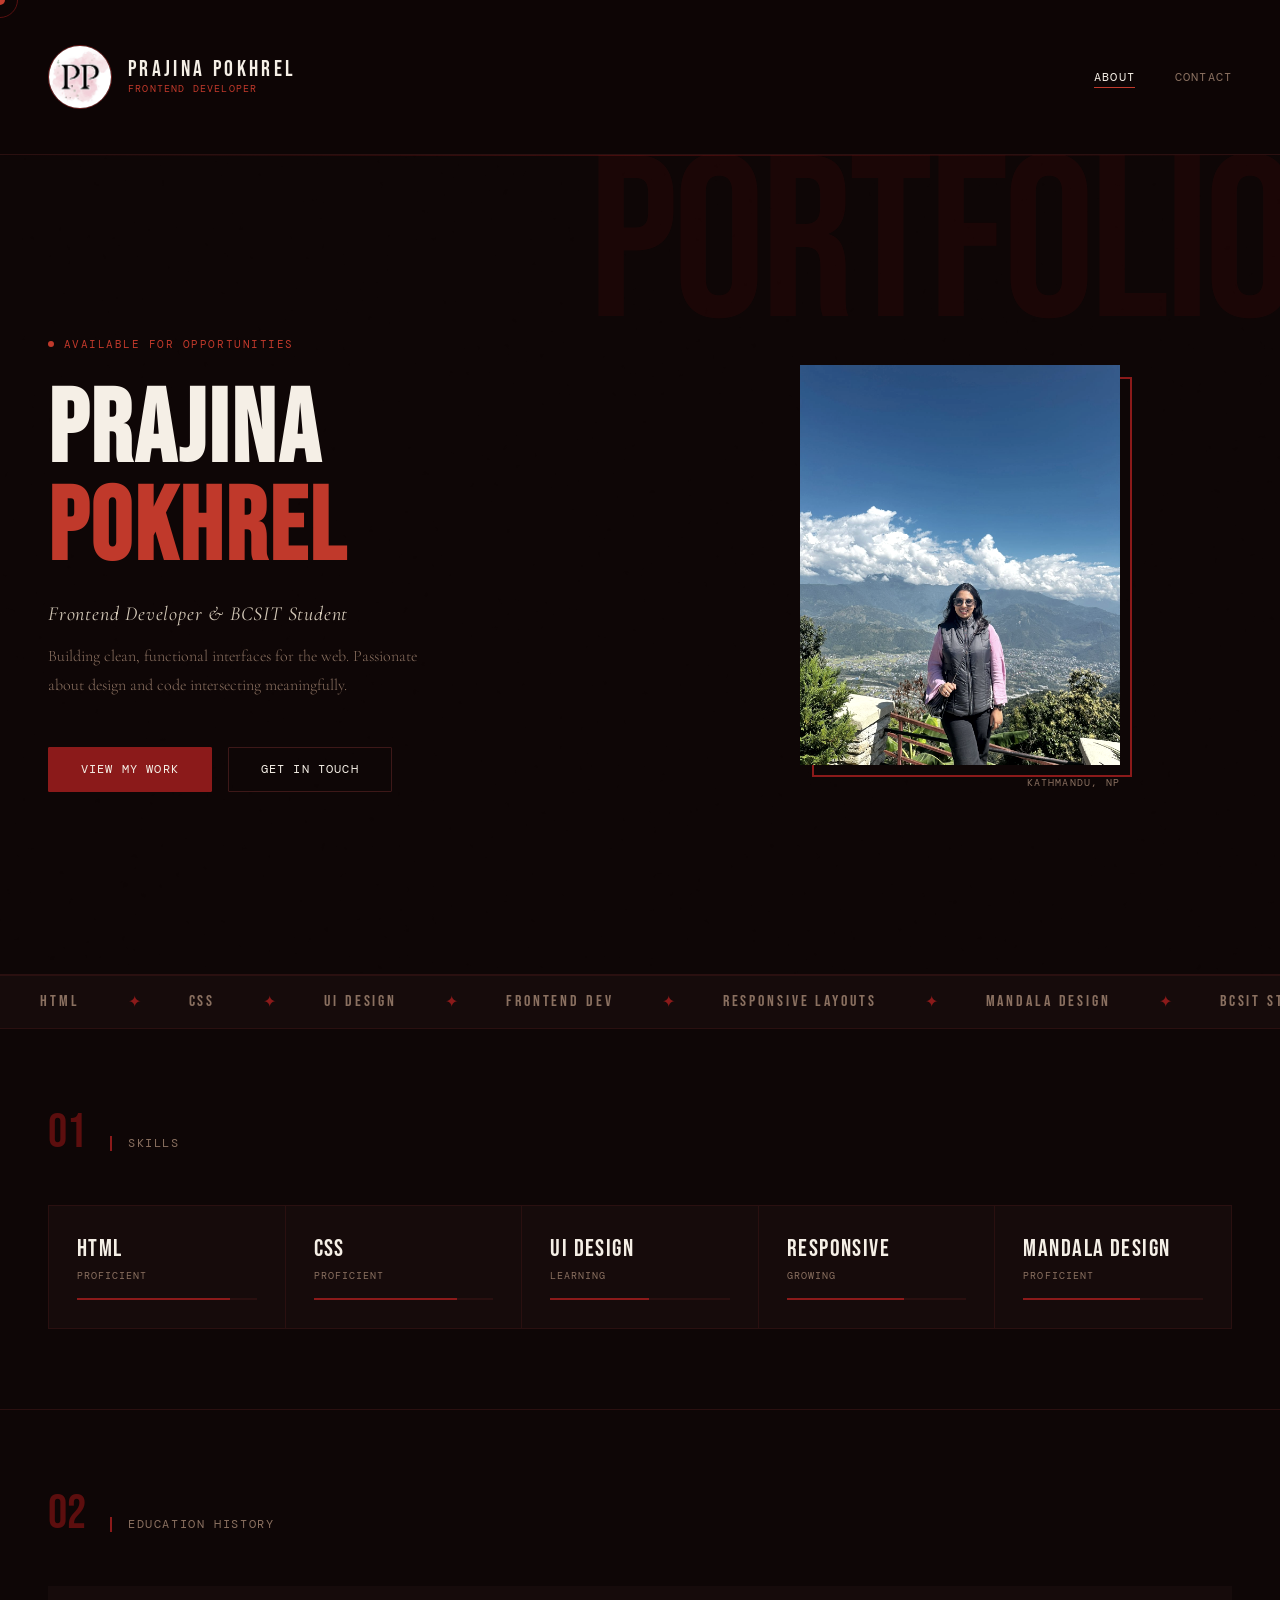
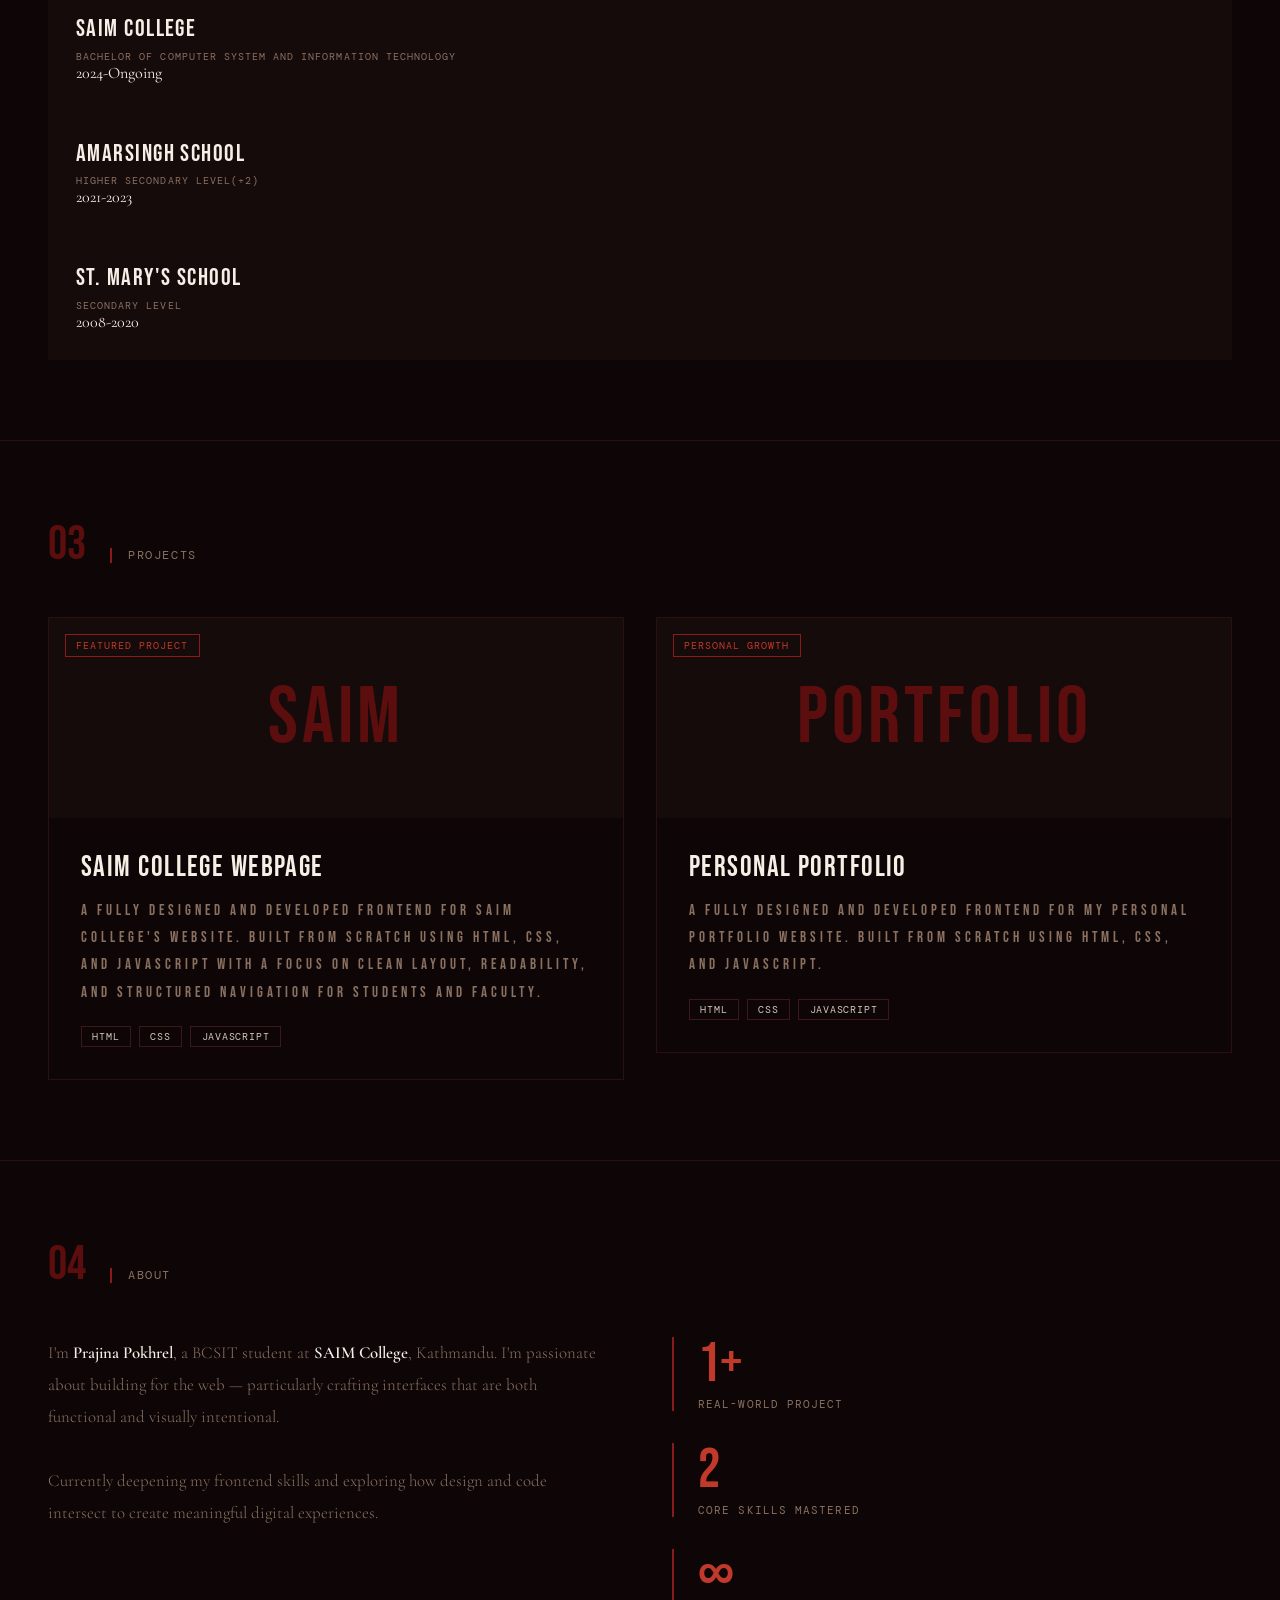
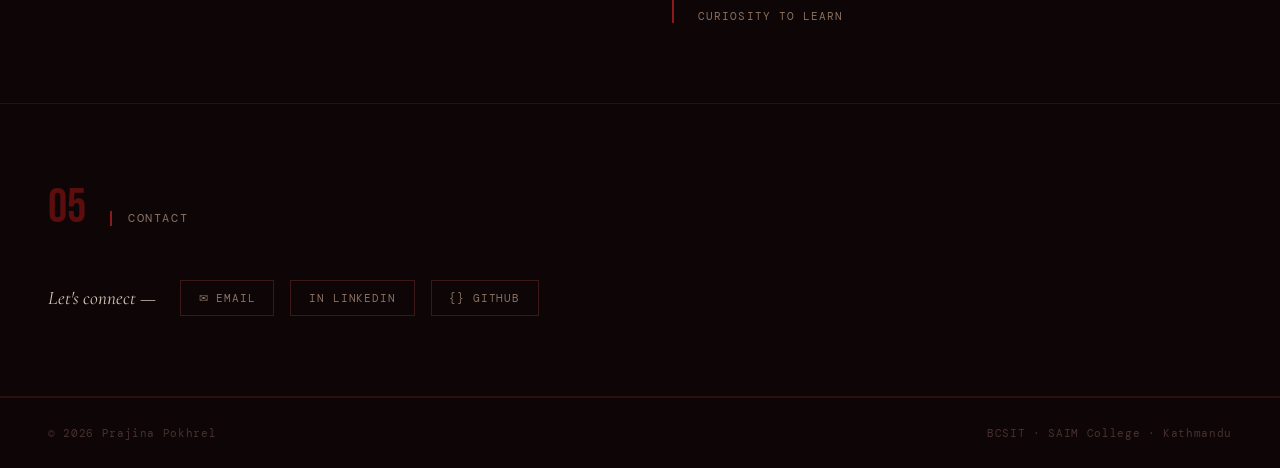
==== index.html @ d431eb2c "Add files via upload" ====
<!DOCTYPE html>
<html lang="en">
<head>
<meta charset="UTF-8">
<meta name="viewport" content="width=device-width, initial-scale=1.0">
<title>Prajina Pokhrel — Frontend Developer</title>
<link rel="stylesheet" href="indexAnimated.css">
<link rel="preconnect" href="https://fonts.googleapis.com">
<link href="https://fonts.googleapis.com/css2?family=Cormorant+Garamond:ital,wght@0,300;0,600;0,700;1,300;1,600&family=DM+Mono:wght@400;500&family=Bebas+Neue&display=swap" rel="stylesheet">
</head>
<body>

<!-- Custom cursor -->
<div id="cursor"></div>
<div id="cursor-ring"></div>

<!-- Page loader -->
<div id="loader">
  <div class="loader-text"><span class="loader-inner">PRAJINA</span></div>
  <div class="loader-bar"></div>
</div>

<section id="index">
<nav>
  <a href="index.html" class="logo-wrap">
    <img src="pp.jpg" alt="Prajina Pokhrel">
    <div>
      <div class="logo-name">Prajina Pokhrel</div>
      <div class="logo-title">Frontend Developer</div>
    </div>
  </a>
  <div class="nav-links">
    <a href="index.html" class="active">About</a>
    <a href="contactAnimated.html">Contact</a>
  </div>
</nav>

<section class="hero">
  <div class="hero-bg-word">PORTFOLIO</div>
  <div class="hero-scanline"></div>

  <div class="hero-left">
    <div class="hero-tag">Available for opportunities</div>
    <h1 class="hero-name">
      <span class="name-line"><span class="name-line-inner">Prajina</span></span>
      <span class="name-line"><span class="name-line-inner">Pokhrel</span></span>
    </h1>
    <p class="hero-role">Frontend Developer &amp; BCSIT Student</p>
    <p class="hero-sub">Building clean, functional interfaces for the web. Passionate about design and code intersecting meaningfully.</p>
    <div class="hero-cta">
      <a class="btn btn-primary" href="#projects">View My Work</a>
      <a class="btn btn-outline" href="contactAnimated.html">Get in Touch</a>
    </div>
  </div>

  <div class="hero-right">
    <div class="hero-img-wrap">
      <img src="WhatsApp Image 2026-05-30 at 11.05.26 AM.jpeg" alt="Prajina Pokhrel">
      <div class="hero-img-frame"></div>
      <div class="hero-img-label">Kathmandu, NP</div>
    </div>
  </div>
</section>

<!-- Marquee banner -->
<div class="marquee-section">
  <div class="marquee-track" id="marquee">
    <span class="marquee-item">HTML</span><span class="marquee-dot">✦</span>
    <span class="marquee-item">CSS</span><span class="marquee-dot">✦</span>
    <span class="marquee-item">UI Design</span><span class="marquee-dot">✦</span>
    <span class="marquee-item">Frontend Dev</span><span class="marquee-dot">✦</span>
    <span class="marquee-item">Responsive Layouts</span><span class="marquee-dot">✦</span>
    <span class="marquee-item">Mandala Design</span><span class="marquee-dot">✦</span>
    <span class="marquee-item">BCSIT Student</span><span class="marquee-dot">✦</span>
    <!-- duplicate for seamless loop -->
    <span class="marquee-item">HTML</span><span class="marquee-dot">✦</span>
    <span class="marquee-item">CSS</span><span class="marquee-dot">✦</span>
    <span class="marquee-item">UI Design</span><span class="marquee-dot">✦</span>
    <span class="marquee-item">Frontend Dev</span><span class="marquee-dot">✦</span>
    <span class="marquee-item">Responsive Layouts</span><span class="marquee-dot">✦</span>
    <span class="marquee-item">Mandala Design</span><span class="marquee-dot">✦</span>
    <span class="marquee-item">BCSIT Student</span><span class="marquee-dot">✦</span>
  </div>
</div>

<section class="section" id="skills">
  <div class="section-header reveal">
    <div class="section-num">01</div>
    <div class="section-label">Skills</div>
  </div>
  <div class="skills-grid stagger">
    <div class="skill-item" data-fill="85">
      <div class="skill-name">HTML</div>
      <div class="skill-level">Proficient</div>
      <div class="skill-bar"><div class="skill-fill"></div></div>
    </div>
    <div class="skill-item" data-fill="80">
      <div class="skill-name">CSS</div>
      <div class="skill-level">Proficient</div>
      <div class="skill-bar"><div class="skill-fill"></div></div>
    </div>
    <div class="skill-item" data-fill="55">
      <div class="skill-name">UI Design</div>
      <div class="skill-level">Learning</div>
      <div class="skill-bar"><div class="skill-fill"></div></div>
    </div>
    <div class="skill-item" data-fill="65">
      <div class="skill-name">Responsive</div>
      <div class="skill-level">Growing</div>
      <div class="skill-bar"><div class="skill-fill"></div></div>
    </div>
    <div class="skill-item" data-fill="65">
      <div class="skill-name">Mandala Design</div>
      <div class="skill-level">Proficient</div>
      <div class="skill-bar"><div class="skill-fill"></div></div>
    </div>
  </div>
</section>

<section class="section" id="education">
  <div class="section-header reveal">
    <div class="section-num">02</div>
    <div class="section-label">Education History</div>
  </div>
  <div class="education-grid stagger">
    <div class="skill-item" data-fill="85">
      <div class="skill-name">SAIM College</div>
      <div class="skill-level">Bachelor of Computer System and Information Technology</div>
      <div class="year">2024-Ongoing</div>
    </div>
    <div class="skill-item" data-fill="80">
      <div class="skill-name">Amarsingh School</div>
      <div class="skill-level">Higher Secondary Level(+2)</div>
      <div class="year">2021-2023</div>
    </div>
    <div class="skill-item" data-fill="55">
      <div class="skill-name">St. Mary's School </div>
      <div class="skill-level">Secondary Level</div>
      <div class="year">2008-2020</div>
    </div>
  </div>
</section>

<section class="section" id="projects">
  <div class="section-header reveal">
    <div class="section-num">03</div>
    <div class="section-label">Projects</div>
  </div>

  <div class="projects-wrapper">

    <!-- SAIM College Project -->
    <a href="Project I/public/Home.html"
       class="project-link"
       target="_blank"
       rel="noopener noreferrer"
       style="text-decoration:none; color:inherit;">

      <div class="project-card reveal-scale">
        <div class="saim-card-inner">

          <div class="project-thumb">
            <div class="project-thumb-inner">SAIM</div>
            <div class="project-thumb-tag">Featured Project</div>
          </div>

          <div class="project-body">
            <div class="project-title">SAIM College Webpage</div>

            <div class="project-desc">
              A fully designed and developed frontend for SAIM College's website.
              Built from scratch using HTML, CSS, and JavaScript with a focus on clean layout,
              readability, and structured navigation for students and faculty.
            </div>

            <div class="project-tech">
              <span class="tech-badge">HTML</span>
              <span class="tech-badge">CSS</span>
              <span class="tech-badge">JavaScript</span>
            </div>

          </div>
        </div>
      </div>
    </a>

    <!-- Portfolio Project -->
     <a href="#index"
       class="project-link"
       style="text-decoration:none; color:inherit;">

      <div class="project-card reveal-scale">
        <div class="portfolio-card-inner">

          <div class="project-thumb">
            <div class="project-thumb-inner">Portfolio</div>
            <div class="project-thumb-tag">Personal Growth</div>
          </div>

          <div class="project-body">
            <div class="project-title">Personal Portfolio</div>

            <div class="project-desc">
              A fully designed and developed frontend for my personal portfolio website.
              Built from scratch using HTML, CSS, and JavaScript.
            </div>

            <div class="project-tech">
              <span class="tech-badge">HTML</span>
              <span class="tech-badge">CSS</span>
              <span class="tech-badge">JavaScript</span>
            </div>

          </div>

        </div>
      </div>
    </a>

  </div>
</section>

<section class="section" id="about">
  <div class="section-header reveal">
    <div class="section-num">04</div>
    <div class="section-label">About</div>
  </div>
  <div class="about-grid">
    <div class="about-text reveal-left">
      I'm <strong>Prajina Pokhrel</strong>, a BCSIT student at <strong>SAIM College</strong>, Kathmandu. I'm passionate about building for the web — particularly crafting interfaces that are both functional and visually intentional.<br><br>
      Currently deepening my frontend skills and exploring how design and code intersect to create meaningful digital experiences.
    </div>
    <div class="stat-row stagger">
      <div class="stat">
        <div class="stat-num">1+</div>
        <div class="stat-label">Real-World Project</div>
      </div>
      <div class="stat">
        <div class="stat-num">2</div>
        <div class="stat-label">Core Skills Mastered</div>
      </div>
      <div class="stat">
        <div class="stat-num">∞</div>
        <div class="stat-label">Curiosity to Learn</div>
      </div>
    </div>
  </div>
</section>

<section class="section">
  <div class="section-header reveal">
    <div class="section-num">05</div>
    <div class="section-label">Contact</div>
  </div>
  <div class="contact-strip stagger">
    <span class="contact-strip-label">Let's connect —</span>
    <a class="contact-link" href="mailto:prajiprazz@email.com">✉ Email</a>
    <a class="contact-link" href="https://www.linkedin.com/in/prajina-pokhrel/" target="_blank">in LinkedIn</a>
    <a class="contact-link" href="https://github.com/Prazz-7" target="_blank">{} GitHub</a>
  </div>
</section>

<footer>
  <div class="footer-copy">© 2026 Prajina Pokhrel</div>
  <div class="footer-copy">BCSIT · SAIM College · Kathmandu</div>
</footer>

<script>
  /* ── Loader ── */
  window.addEventListener('load', () => {
    setTimeout(() => {
      document.getElementById('loader').classList.add('done');
    }, 1300);
  });

  /* ── Custom cursor ── */
  const cur = document.getElementById('cursor');
  const ring = document.getElementById('cursor-ring');
  let mx = 0, my = 0, rx = 0, ry = 0;

  document.addEventListener('mousemove', e => {
    mx = e.clientX; my = e.clientY;
    cur.style.left = mx + 'px';
    cur.style.top  = my + 'px';
  });

  function lerpRing() {
    rx += (mx - rx) * 0.12;
    ry += (my - ry) * 0.12;
    ring.style.left = rx + 'px';
    ring.style.top  = ry + 'px';
    requestAnimationFrame(lerpRing);
  }
  lerpRing();

  document.querySelectorAll('a, button').forEach(el => {
    el.addEventListener('mouseenter', () => {
      cur.style.width = '20px'; cur.style.height = '20px';
      ring.style.width = '54px'; ring.style.height = '54px';
      ring.style.opacity = '0.9';
    });
    el.addEventListener('mouseleave', () => {
      cur.style.width = '10px'; cur.style.height = '10px';
      ring.style.width = '36px'; ring.style.height = '36px';
      ring.style.opacity = '0.6';
    });
  });

  /* ── Scroll reveal ── */
  const revealEls = document.querySelectorAll('.reveal, .reveal-left, .reveal-scale, .stagger');
  const revealObs = new IntersectionObserver((entries) => {
    entries.forEach(e => {
      if (e.isIntersecting) {
        e.target.classList.add('visible');
        // Animate skill bars when skills section visible
        if (e.target.classList.contains('stagger')) {
          e.target.querySelectorAll('.skill-item[data-fill]').forEach((item, i) => {
            setTimeout(() => {
              const fill = item.dataset.fill;
              item.style.setProperty('--fill-w', fill + '%');
              item.classList.add('bar-animate');
            }, i * 120);
          });
        }
        revealObs.unobserve(e.target);
      }
    });
  }, { threshold: 0.12 });

  revealEls.forEach(el => revealObs.observe(el));

  /* ── Skill bar trigger for stagger children too ── */
  document.querySelectorAll('.skill-item[data-fill]').forEach(item => {
    const obs = new IntersectionObserver(([e]) => {
      if (e.isIntersecting) {
        const fill = item.dataset.fill;
        item.style.setProperty('--fill-w', fill + '%');
        item.classList.add('bar-animate');
        obs.disconnect();
      }
    }, { threshold: 0.3 });
    obs.observe(item);
  });

  /* ── Parallax hero image on mouse ── */
  const heroSection = document.querySelector('.hero');
  const heroImg = document.querySelector('.hero-img-wrap');
  if (heroSection && heroImg) {
    heroSection.addEventListener('mousemove', e => {
      const rect = heroSection.getBoundingClientRect();
      const cx = (e.clientX - rect.left) / rect.width - 0.5;
      const cy = (e.clientY - rect.top)  / rect.height - 0.5;
      heroImg.style.transform = `translate(${cx * 14}px, ${cy * 10}px)`;
    });
    heroSection.addEventListener('mouseleave', () => {
      heroImg.style.transform = 'translate(0,0)';
    });
  }
</script>
</section>
</body>
</html>
---- indexAnimated.css ----
*, *::before, *::after { margin: 0; padding: 0; box-sizing: border-box; }

  :root {
    --crimson: #8b1a1a;
    --crimson-deep: #5c0e0e;
    --crimson-bright: #c0392b;
    --cream: #f5efe6;
    --cream-dim: #d4c9b8;
    --bg: #0e0606;
    --surface: #160b0b;
    --border: #2a1010;
    --border-mid: #3d1818;
    --text: #f5efe6;
    --muted: #8a7060;
  }

  html { scroll-behavior: smooth; }

  body {
    background: var(--bg);
    color: var(--text);
    font-family: 'Cormorant Garamond', serif;
    min-height: 100vh;
    cursor: none;
    overflow-x: hidden;
  }

  /* ─── CUSTOM CURSOR ─── */
  #cursor {
    position: fixed;
    width: 10px; height: 10px;
    background: var(--crimson-bright);
    border-radius: 50%;
    pointer-events: none;
    z-index: 9999;
    transform: translate(-50%, -50%);
    transition: transform 0.08s ease, width 0.2s, height 0.2s, background 0.2s;
    mix-blend-mode: screen;
  }
  #cursor-ring {
    position: fixed;
    width: 36px; height: 36px;
    border: 1px solid var(--crimson);
    border-radius: 50%;
    pointer-events: none;
    z-index: 9998;
    transform: translate(-50%, -50%);
    transition: transform 0.18s ease, width 0.25s, height 0.25s, opacity 0.2s;
    opacity: 0.6;
  }
  body:hover #cursor { opacity: 1; }
  a:hover ~ #cursor, button:hover ~ #cursor { width: 16px; height: 16px; }

  /* ─── PAGE LOADER / CURTAIN ─── */
  #loader {
    position: fixed;
    inset: 0;
    z-index: 9000;
    display: flex;
    align-items: center;
    justify-content: center;
    background: var(--crimson-deep);
    transition: opacity 0.6s ease 0.2s, visibility 0.6s ease 0.2s;
  }
  #loader.done { opacity: 0; visibility: hidden; }
  .loader-text {
    font-family: 'Bebas Neue', sans-serif;
    font-size: clamp(3rem, 10vw, 8rem);
    letter-spacing: 0.1em;
    color: var(--cream);
    overflow: hidden;
  }
  .loader-inner {
    display: inline-block;
    animation: loaderSlide 0.9s cubic-bezier(0.16,1,0.3,1) forwards;
    transform: translateY(110%);
  }
  @keyframes loaderSlide {
    to { transform: translateY(0); }
  }
  .loader-bar {
    position: absolute;
    bottom: 0; left: 0;
    height: 3px;
    background: var(--cream);
    width: 0;
    animation: loaderBarFill 1.2s ease forwards;
  }
  @keyframes loaderBarFill { to { width: 100%; } }

  /* ─── NAV ─── */
  nav {
    position: sticky;
    top: 0;
    z-index: 80;
    display: flex;
    justify-content: space-between;
    align-items: center;
    padding: 0 3rem;
    height: 155px;
    background: rgba(14,6,6,0.92);
    backdrop-filter: blur(12px);
    border-bottom: 1px solid var(--border);
    opacity: 0;
    animation: fadeDown 0.7s ease 1.5s forwards;
  }
  @keyframes fadeDown {
    from { opacity: 0; transform: translateY(-16px); }
    to   { opacity: 1; transform: translateY(0); }
  }

  .logo-wrap {
    display: flex;
    align-items: center;
    gap: 1rem;
    text-decoration: none;
  }
.logo-wrap img {
    height: 64px;
    width: 64px;
    border-radius: 50%;
    object-fit: cover;
    border: 1.5px solid var(--crimson);
    filter: saturate(0.7);
    transition: filter 0.3s, transform 0.3s;
}
  .logo-wrap:hover img { filter: saturate(1.3); transform: scale(1.06); }
  .logo-name {
    font-family: 'Bebas Neue', sans-serif;
    font-size: 1.4rem;
    letter-spacing: 0.15em;
    color: var(--cream);
    line-height: 1;
  }
  .logo-title {
    font-family: 'DM Mono', monospace;
    font-size: 0.62rem;
    color: var(--crimson-bright);
    letter-spacing: 0.12em;
    text-transform: uppercase;
  }
  .nav-links { display: flex; gap: 2.5rem; align-items: center; }
  .nav-links a {
    font-family: 'DM Mono', monospace;
    font-size: 0.72rem;
    letter-spacing: 0.1em;
    text-transform: uppercase;
    color: var(--muted);
    text-decoration: none;
    transition: color 0.2s;
    position: relative;
  }
  .nav-links a::after {
    content: '';
    position: absolute;
    bottom: -3px; left: 0;
    width: 0; height: 1px;
    background: var(--crimson-bright);
    transition: width 0.25s;
  }
  .nav-links a:hover { color: var(--cream); }
  .nav-links a:hover::after, .nav-links a.active::after { width: 100%; }
  .nav-links a.active { color: var(--cream); }

  /* ─── HERO ─── */
  .hero {
    min-height: calc(100vh - 80px);
    display: grid;
    grid-template-columns: 1fr 1fr;
    border-bottom: 1px solid var(--border);
    position: relative;
    overflow: hidden;
  }
  /* Animated noise grain overlay */
  .hero::after {
    content: '';
    position: absolute;
    inset: -50%;
    background-image: url("data:image/svg+xml,%3Csvg viewBox='0 0 200 200' xmlns='http://www.w3.org/2000/svg'%3E%3Cfilter id='n'%3E%3CfeTurbulence type='fractalNoise' baseFrequency='0.9' numOctaves='4' stitchTiles='stitch'/%3E%3C/filter%3E%3Crect width='100%25' height='100%25' filter='url(%23n)' opacity='0.04'/%3E%3C/svg%3E");
    opacity: 0.06;
    pointer-events: none;
    animation: grainMove 0.8s steps(1) infinite;
    z-index: 0;
  }
  @keyframes grainMove {
    0%   { transform: translate(0,0); }
    10%  { transform: translate(-2%, -3%); }
    20%  { transform: translate(3%, 1%); }
    30%  { transform: translate(-1%, 4%); }
    40%  { transform: translate(4%, -2%); }
    50%  { transform: translate(-3%, 2%); }
    60%  { transform: translate(2%, 3%); }
    70%  { transform: translate(-4%, -1%); }
    80%  { transform: translate(1%, -4%); }
    90%  { transform: translate(-2%, 2%); }
    100% { transform: translate(0,0); }
  }

  .hero-bg-word {
    position: absolute;
    top: -0.1em; right: -0.05em;
    font-family: 'Bebas Neue', sans-serif;
    font-size: clamp(8rem, 18vw, 18rem);
    color: var(--crimson-deep);
    opacity: 0;
    line-height: 1;
    pointer-events: none;
    letter-spacing: -0.02em;
    z-index: 0;
    animation: bgWordReveal 1.2s ease 1.8s forwards;
  }
  @keyframes bgWordReveal {
    to { opacity: 0.18; }
  }

  /* Crimson scan line */
  .hero-scanline {
    position: absolute;
    left: 0; right: 0;
    height: 1px;
    background: linear-gradient(90deg, transparent, var(--crimson), transparent);
    animation: scanline 4s ease-in-out infinite;
    pointer-events: none;
    z-index: 2;
    opacity: 0.4;
  }
  @keyframes scanline {
    0%   { top: 0; opacity: 0; }
    5%   { opacity: 0.4; }
    95%  { opacity: 0.4; }
    100% { top: 100%; opacity: 0; }
  }

  .hero-left {
    padding: 5rem 3rem;
    display: flex;
    flex-direction: column;
    justify-content: center;
    position: relative;
    z-index: 1;
  }

  /* Staggered hero content entrance */
  .hero-tag {
    display: inline-flex;
    align-items: center;
    gap: 0.6rem;
    font-family: 'DM Mono', monospace;
    font-size: 0.68rem;
    color: var(--crimson-bright);
    letter-spacing: 0.14em;
    text-transform: uppercase;
    margin-bottom: 2rem;
    opacity: 0;
    transform: translateY(20px);
    animation: riseIn 0.7s ease 1.6s forwards;
  }
  .hero-tag::before {
    content: '';
    width: 6px; height: 6px;
    border-radius: 50%;
    background: var(--crimson-bright);
    animation: blink 2s infinite;
  }
  @keyframes blink { 0%,100%{opacity:1} 50%{opacity:0.3} }

  /* Name with clip reveal */
  .hero-name {
    font-family: 'Bebas Neue', sans-serif;
    font-size: clamp(4rem, 8vw, 7rem);
    line-height: 0.95;
    letter-spacing: 0.03em;
    color: var(--cream);
    overflow: hidden;
  }
  .name-line {
    display: block;
    overflow: hidden;
  }
  .name-line-inner {
    display: block;
    transform: translateY(110%);
    animation: slideUp 0.85s cubic-bezier(0.16,1,0.3,1) forwards;
  }
  .name-line:nth-child(1) .name-line-inner { animation-delay: 1.7s; }
  .name-line:nth-child(2) .name-line-inner { animation-delay: 1.85s; color: var(--crimson-bright); }
  @keyframes slideUp { to { transform: translateY(0); } }

  /* Glitch effect on hover */
  .hero-name:hover .name-line-inner {
    animation: glitch 0.4s steps(1) infinite;
  }
  @keyframes glitch {
    0%   { transform: translateX(0) skewX(0); }
    10%  { transform: translateX(-3px) skewX(-2deg); clip-path: inset(10% 0 80% 0); }
    20%  { transform: translateX(3px) skewX(2deg); clip-path: inset(60% 0 10% 0); }
    30%  { transform: translateX(0) skewX(0); clip-path: none; }
    40%  { transform: translateX(2px) skewX(-1deg); }
    50%  { transform: translateX(-2px) skewX(1deg); }
    60%  { transform: translateX(0); }
    100% { transform: translateX(0) skewX(0); }
  }

  .hero-role {
    margin-top: 1.5rem;
    font-family: 'Cormorant Garamond', serif;
    font-style: italic;
    font-size: 1.25rem;
    color: var(--cream-dim);
    letter-spacing: 0.04em;
    opacity: 0;
    animation: riseIn 0.7s ease 2.1s forwards;
  }
  .hero-sub {
    margin-top: 1rem;
    font-size: 1rem;
    color: var(--muted);
    line-height: 1.8;
    max-width: 400px;
    font-weight: 300;
    opacity: 0;
    animation: riseIn 0.7s ease 2.25s forwards;
  }
  .hero-cta {
    display: flex;
    gap: 1rem;
    margin-top: 3rem;
    flex-wrap: wrap;
    opacity: 0;
    animation: riseIn 0.7s ease 2.4s forwards;
  }
  @keyframes riseIn {
    from { opacity: 0; transform: translateY(20px); }
    to   { opacity: 1; transform: translateY(0); }
  }

  .btn {
    padding: 0.85rem 2rem;
    font-family: 'DM Mono', monospace;
    font-size: 0.72rem;
    letter-spacing: 0.1em;
    text-transform: uppercase;
    cursor: none;
    border-radius: 1px;
    text-decoration: none;
    transition: all 0.25s;
    display: inline-block;
    position: relative;
    overflow: hidden;
  }
  .btn::before {
    content: '';
    position: absolute;
    inset: 0;
    background: rgba(255,255,255,0.07);
    transform: translateX(-110%);
    transition: transform 0.3s ease;
  }
  .btn:hover::before { transform: translateX(0); }
  .btn-primary {
    background: var(--crimson);
    color: var(--cream);
    border: 1px solid var(--crimson);
  }
  .btn-primary:hover { background: var(--crimson-bright); border-color: var(--crimson-bright); }
  .btn-outline {
    background: transparent;
    color: var(--cream);
    border: 1px solid var(--border-mid);
  }
  .btn-outline:hover { border-color: var(--cream-dim); background: rgba(245,239,230,0.05); }

  /* Hero image */
  .hero-right {
    position: relative;
    z-index: 1;
    display: flex;
    align-items: center;
    justify-content: center;
    padding: 3rem;
    opacity: 0;
    animation: riseIn 1s ease 2s forwards;
  }
  .hero-img-wrap { position: relative; }
  .hero-img-wrap img {
    width: 320px; height: 400px;
    object-fit: cover;
    object-position: top;
    filter: grayscale(20%) contrast(1.1) saturate(0.8);
    display: block;
    transition: filter 0.4s;
  }
  .hero-img-wrap:hover img { filter: grayscale(0%) contrast(1.05) saturate(1); }
  .hero-img-frame {
    position: absolute;
    inset: 0;
    border: 2px solid var(--crimson);
    transform: translate(12px, 12px);
    z-index: -1;
    transition: transform 0.3s ease;
  }
  .hero-img-wrap:hover .hero-img-frame { transform: translate(18px, 18px); }
  .hero-img-label {
    position: absolute;
    bottom: -1.5rem; right: 0;
    font-family: 'DM Mono', monospace;
    font-size: 0.62rem;
    color: var(--muted);
    letter-spacing: 0.12em;
    text-transform: uppercase;
  }

  /* ─── SCROLL REVEAL BASE ─── */
  .reveal {
    opacity: 0;
    transform: translateY(40px);
    transition: opacity 0.75s ease, transform 0.75s ease;
  }
  .reveal.visible {
    opacity: 1;
    transform: translateY(0);
  }
  .reveal-left {
    opacity: 0;
    transform: translateX(-40px);
    transition: opacity 0.75s ease, transform 0.75s ease;
  }
  .reveal-left.visible { opacity: 1; transform: translateX(0); }
  .reveal-scale {
    opacity: 0;
    transform: scale(0.94);
    transition: opacity 0.75s ease, transform 0.75s ease;
  }
  .reveal-scale.visible { opacity: 1; transform: scale(1); }

  /* stagger children */
  .stagger > * { opacity: 0; transform: translateY(30px); transition: opacity 0.6s ease, transform 0.6s ease; }
  .stagger.visible > *:nth-child(1) { opacity:1; transform:none; transition-delay: 0s; }
  .stagger.visible > *:nth-child(2) { opacity:1; transform:none; transition-delay: 0.1s; }
  .stagger.visible > *:nth-child(3) { opacity:1; transform:none; transition-delay: 0.2s; }
  .stagger.visible > *:nth-child(4) { opacity:1; transform:none; transition-delay: 0.3s; }
  .stagger.visible > *:nth-child(5) { opacity:1; transform:none; transition-delay: 0.4s; }

  /* ─── SECTIONS ─── */
  .section {
    padding: 5rem 3rem;
    border-bottom: 1px solid var(--border);
  }
  .section-header {
    display: flex;
    align-items: baseline;
    gap: 1.5rem;
    margin-bottom: 3rem;
  }
  .section-num {
    font-family: 'Bebas Neue', sans-serif;
    font-size: 3rem;
    color: var(--crimson-deep);
    line-height: 1;
  }
  .section-label {
    font-family: 'DM Mono', monospace;
    font-size: 0.72rem;
    color: var(--muted);
    letter-spacing: 0.14em;
    text-transform: uppercase;
    border-left: 2px solid var(--crimson);
    padding-left: 1rem;
  }

  /* SKILLS */
  .skills-grid {
    display: grid;
    grid-template-columns: repeat(auto-fit, minmax(180px, 1fr));
    gap: 1px;
    background: var(--border);
    border: 1px solid var(--border);
  }
  .skill-item {
    background: var(--surface);
    padding: 1.75rem;
    transition: background 0.3s, transform 0.3s;
    position: relative;
    overflow: hidden;
  }
  .skill-item::before {
    content: '';
    position: absolute;
    bottom: 0; left: 0; right: 0;
    height: 0;
    background: linear-gradient(to top, rgba(139,26,26,0.15), transparent);
    transition: height 0.4s ease;
  }
  .skill-item:hover::before { height: 100%; }
  .skill-item:hover { background: #1f0d0d; }
  .skill-name {
    font-family: 'Bebas Neue', sans-serif;
    font-size: 1.5rem;
    letter-spacing: 0.06em;
    color: var(--cream);
  }
  .skill-level {
    font-family: 'DM Mono', monospace;
    font-size: 0.65rem;
    color: var(--muted);
    letter-spacing: 0.1em;
    text-transform: uppercase;
    margin-top: 0.4rem;
  }
  .skill-bar { margin-top: 1rem; height: 2px; background: var(--border); overflow: hidden; }
  .skill-fill {
    height: 100%;
    background: var(--crimson);
    width: 0;
    transition: width 1.2s cubic-bezier(0.16,1,0.3,1);
  }
  .skill-item.bar-animate .skill-fill { width: var(--fill-w); }

  /* PROJECT */
  .projects-wrapper {
      display: grid;
    grid-template-columns: repeat(auto-fit, minmax(320px, 1fr));
    gap: 2rem;
    max-width: 1200px;
  justify-content: center;
  align-items: stretch;
  flex-wrap: wrap; /* important for mobile */
  margin-top: 40px;
}

.project-card {
  flex: 1;
  min-width: 280px;
  max-width: 500px;
}

  .project-card {
    border: 1px solid var(--border);
    overflow: hidden;
    transition: border-color 0.3s, transform 0.3s;
    max-width: 700px;
  }
  .project-card:hover { border-color: var(--crimson); transform: translateY(-4px); }
  .project-thumb {
    background: var(--surface);
    height: 200px;
    display: flex;
    align-items: center;
    justify-content: center;
    position: relative;
    overflow: hidden;
  }

  .saim-card-inner {
    font-family: 'Bebas Neue', sans-serif;
    font-size: 5rem;
    color: var(--crimson-deep);
    letter-spacing: 0.05em;
    transition: transform 0.4s ease, color 0.3s;
  }

  .portfolio-card-inner {
    font-family: 'Bebas Neue', sans-serif;
    font-size: 5rem;
    color: var(--crimson-deep);
    letter-spacing: 0.05em;
    transition: transform 0.4s ease, color 0.3s;
  }

  .project-thumb-inner {
    font-family: 'Bebas Neue', sans-serif;
    font-size: 5rem;
    color: var(--crimson-deep);
    letter-spacing: 0.05em;
    transition: transform 0.4s ease, color 0.3s;
  }
  .project-card:hover .project-thumb-inner {
    transform: scale(1.08);
    color: var(--crimson);
  }
  .project-thumb-tag {
    position: absolute;
    top: 1rem; left: 1rem;
    font-family: 'DM Mono', monospace;
    font-size: 0.62rem;
    color: var(--crimson-bright);
    border: 1px solid var(--crimson);
    padding: 0.25rem 0.65rem;
    letter-spacing: 0.1em;
    text-transform: uppercase;
  }
  .project-body { padding: 2rem; }
  .project-title {
    font-family: 'Bebas Neue', sans-serif;
    font-size: 1.8rem;
    letter-spacing: 0.05em;
    color: var(--cream);
    margin-bottom: 0.75rem;
  }
  .project-desc { font-size: 0.95rem; color: var(--muted); line-height: 1.8; font-weight: 300; }
  .project-tech { display: flex; gap: 0.5rem; flex-wrap: wrap; margin-top: 1.25rem; }
  .tech-badge {
    font-family: 'DM Mono', monospace;
    font-size: 0.62rem;
    color: var(--cream-dim);
    border: 1px solid var(--border-mid);
    padding: 0.2rem 0.65rem;
    letter-spacing: 0.08em;
    text-transform: uppercase;
    transition: border-color 0.2s, color 0.2s;
  }
  .tech-badge:hover { border-color: var(--crimson); color: var(--cream); }

  /* ABOUT */
  .about-grid { display: grid; grid-template-columns: 1fr 1fr; gap: 4rem; align-items: start; }
  .about-text { font-size: 1.05rem; color: var(--muted); line-height: 1.9; font-weight: 300; }
  .about-text strong { color: var(--cream); font-weight: 600; }
  .stat-row { display: flex; flex-direction: column; gap: 2rem; }
  .stat {
    border-left: 2px solid var(--crimson);
    padding-left: 1.5rem;
    transition: border-color 0.3s;
  }
  .stat:hover { border-color: var(--crimson-bright); }
  .stat-num {
    font-family: 'Bebas Neue', sans-serif;
    font-size: 3.5rem;
    color: var(--crimson-bright);
    line-height: 1;
  }
  .stat-label {
    font-family: 'DM Mono', monospace;
    font-size: 0.68rem;
    color: var(--muted);
    letter-spacing: 0.1em;
    text-transform: uppercase;
    margin-top: 0.25rem;
  }

  /* CONTACT STRIP */
  .contact-strip { display: flex; gap: 1rem; flex-wrap: wrap; align-items: center; }
  .contact-strip-label {
    font-family: 'Cormorant Garamond', serif;
    font-style: italic;
    font-size: 1.2rem;
    color: var(--cream-dim);
    margin-right: 0.5rem;
  }
  .contact-link {
    display: inline-flex;
    align-items: center;
    gap: 0.5rem;
    font-family: 'DM Mono', monospace;
    font-size: 0.7rem;
    letter-spacing: 0.08em;
    text-transform: uppercase;
    color: var(--muted);
    text-decoration: none;
    border: 1px solid var(--border-mid);
    padding: 0.6rem 1.1rem;
    transition: all 0.25s;
    position: relative;
    overflow: hidden;
  }
  .contact-link::after {
    content: '';
    position: absolute;
    inset: 0;
    background: rgba(139,26,26,0.15);
    transform: scaleX(0);
    transform-origin: left;
    transition: transform 0.3s ease;
  }
  .contact-link:hover::after { transform: scaleX(1); }
  .contact-link:hover { border-color: var(--crimson); color: var(--cream); }

  /* FOOTER */
  footer {
    display: flex;
    justify-content: space-between;
    align-items: center;
    padding: 1.75rem 3rem;
    border-top: 1px solid var(--border);
  }
  .footer-copy {
    font-family: 'DM Mono', monospace;
    font-size: 0.68rem;
    color: #4a3030;
    letter-spacing: 0.06em;
  }

  /* ─── MARQUEE (scrolling text banner) ─── */
  .marquee-section {
    overflow: hidden;
    border-bottom: 1px solid var(--border);
    border-top: 1px solid var(--border);
    padding: 1rem 0;
    background: var(--surface);
  }
  .marquee-track {
    display: flex;
    gap: 0;
    white-space: nowrap;
    animation: marqueeScroll 18s linear infinite;
  }
  .marquee-track:hover { animation-play-state: paused; }
  @keyframes marqueeScroll { from { transform: translateX(0); } to { transform: translateX(-50%); } }
  .marquee-item {
    font-family: 'Bebas Neue', sans-serif;
    font-size: 1rem;
    letter-spacing: 0.18em;
    color: var(--muted);
    padding: 0 2.5rem;
    text-transform: uppercase;
    transition: color 0.2s;
  }
  .marquee-item:hover { color: var(--crimson-bright); }
  .marquee-dot {
    color: var(--crimson);
    padding: 0 0.5rem;
  }

  @media (max-width: 768px) {
    .projects-wrapper {
    flex-direction: column;
    align-items: center;
    }
    nav, .hero-left, .section, footer { padding-left: 1.5rem; padding-right: 1.5rem; }
    .hero { grid-template-columns: 1fr; }
    .hero-right { display: none; }
    .about-grid { grid-template-columns: 1fr; gap: 2rem; }
    nav { padding: 0 1.5rem; }
    body { cursor: auto; }
    #cursor, #cursor-ring { display: none; }
  }
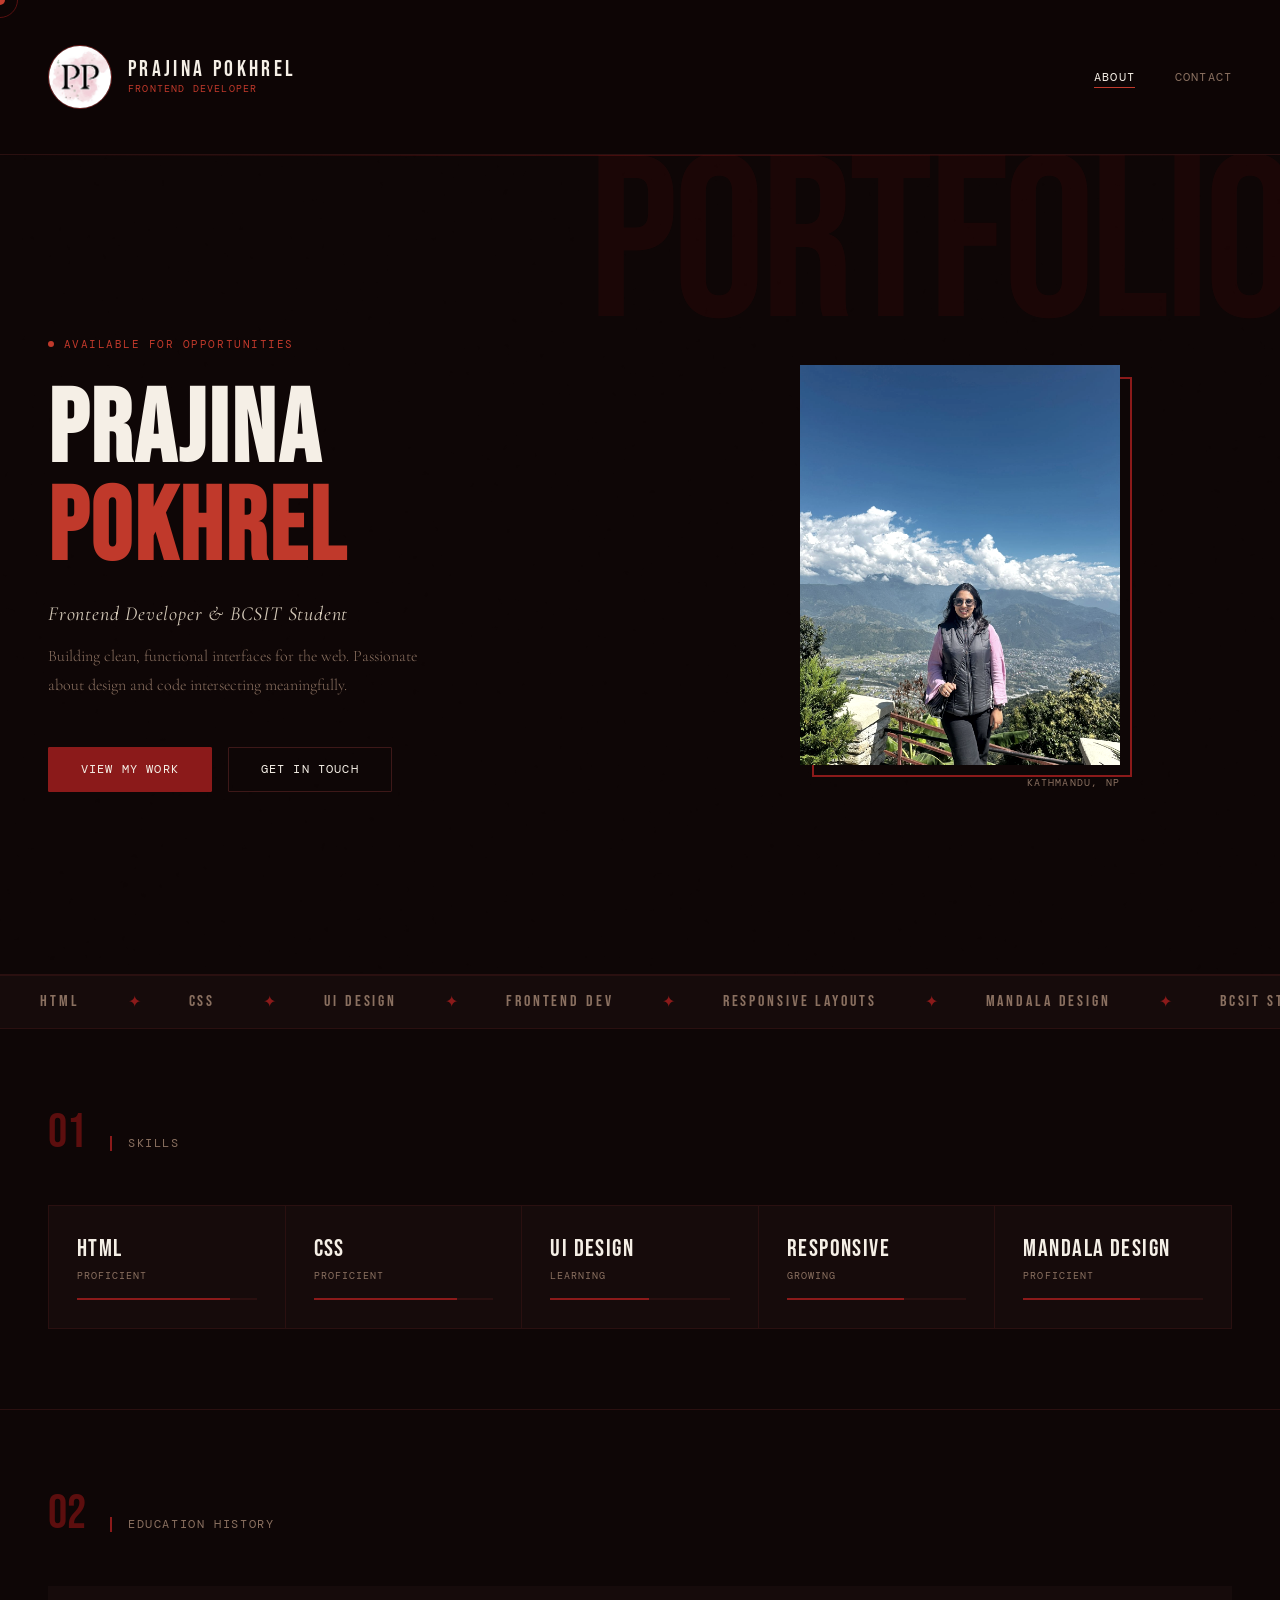
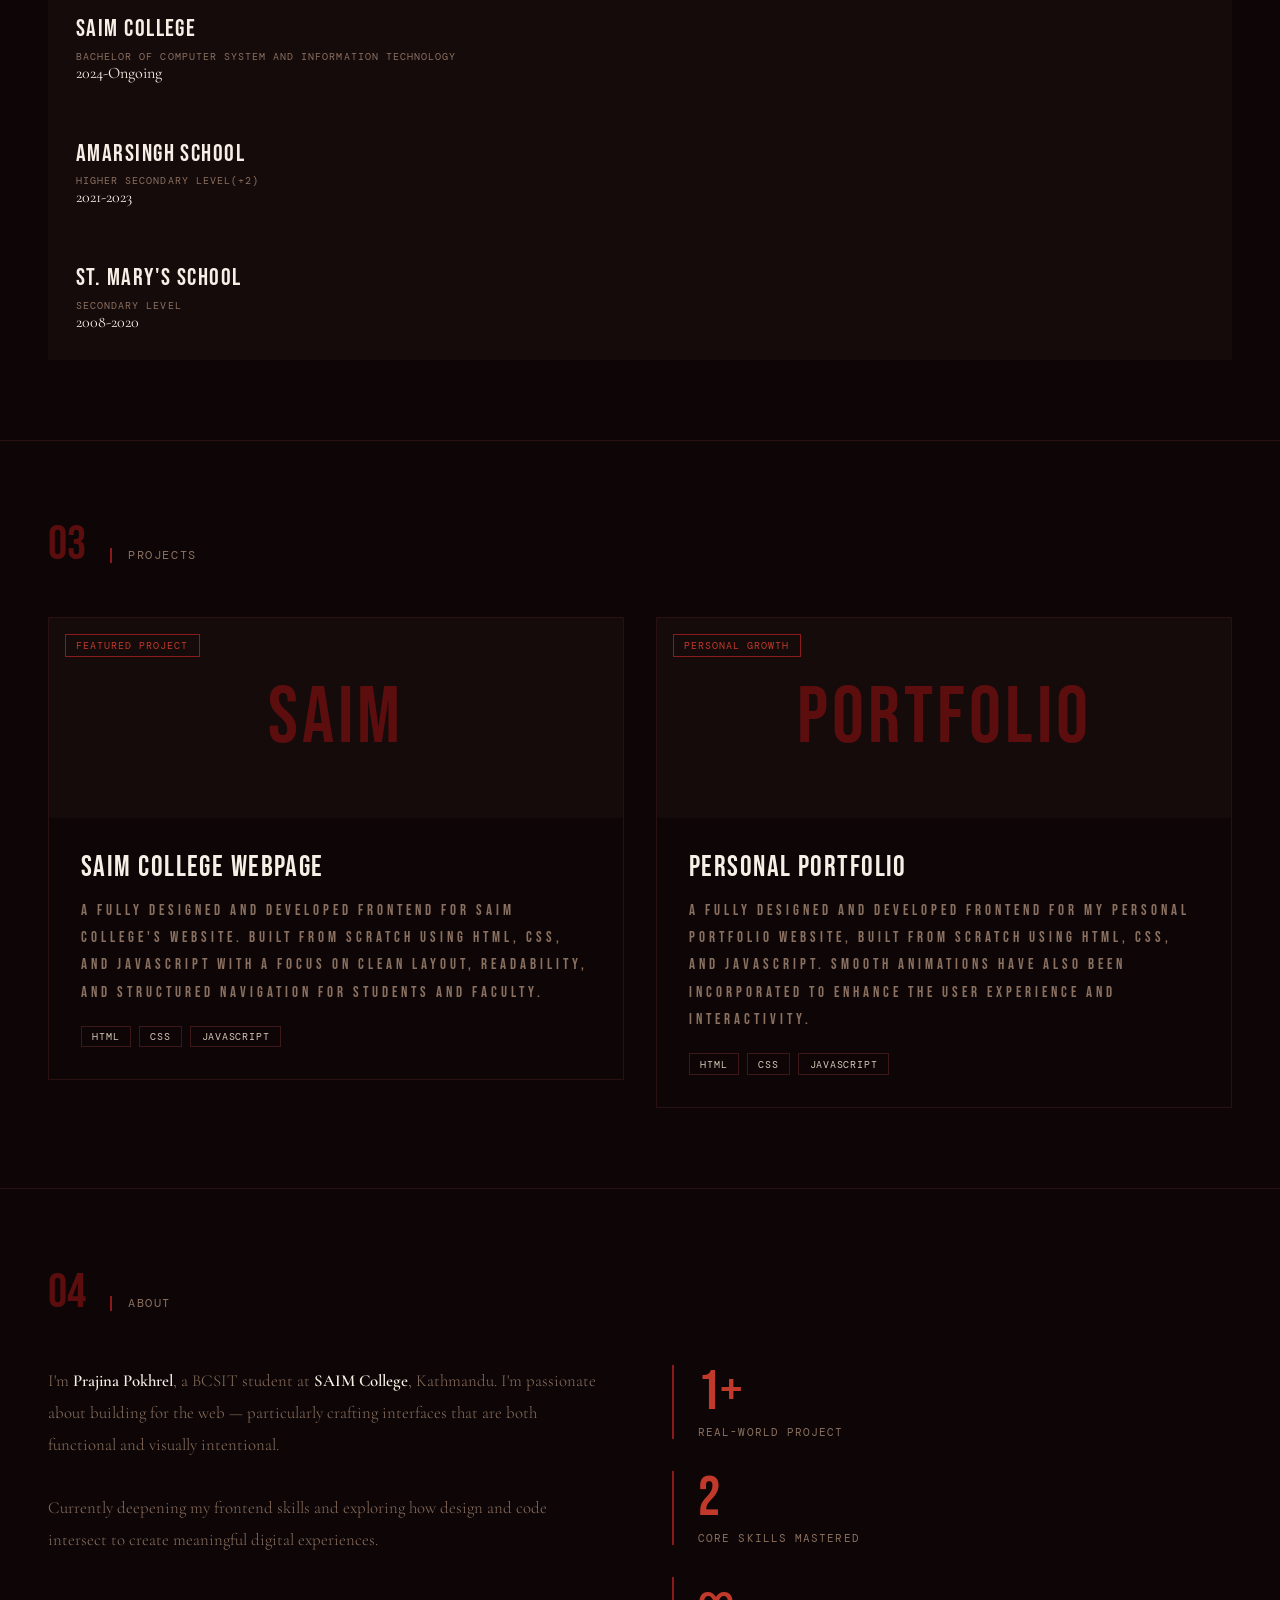
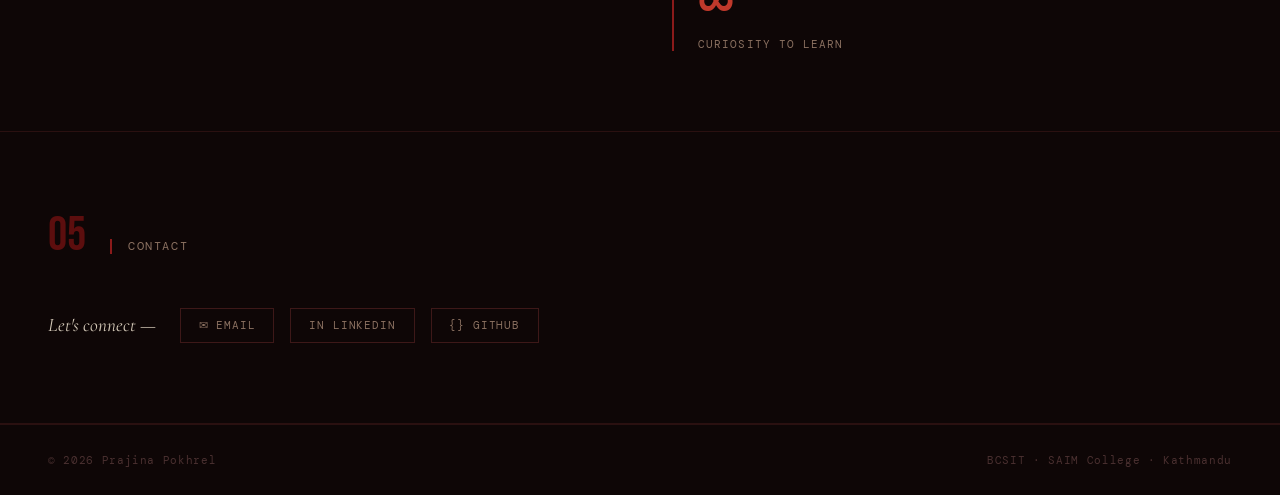
==== commit 155a6f36: "Refine project description and enhance details Condensed project description and added mention of an" ====
--- a/index.html
+++ b/index.html
@@ -201,8 +201,9 @@
             <div class="project-title">Personal Portfolio</div>
 
             <div class="project-desc">
-              A fully designed and developed frontend for my personal portfolio website.
-              Built from scratch using HTML, CSS, and JavaScript.
+              A fully designed and developed frontend for my personal portfolio website, built from scratch using HTML, CSS, and JavaScript. 
+              Smooth animations have also been incorporated to enhance the user experience and interactivity.
+
             </div>
 
             <div class="project-tech">
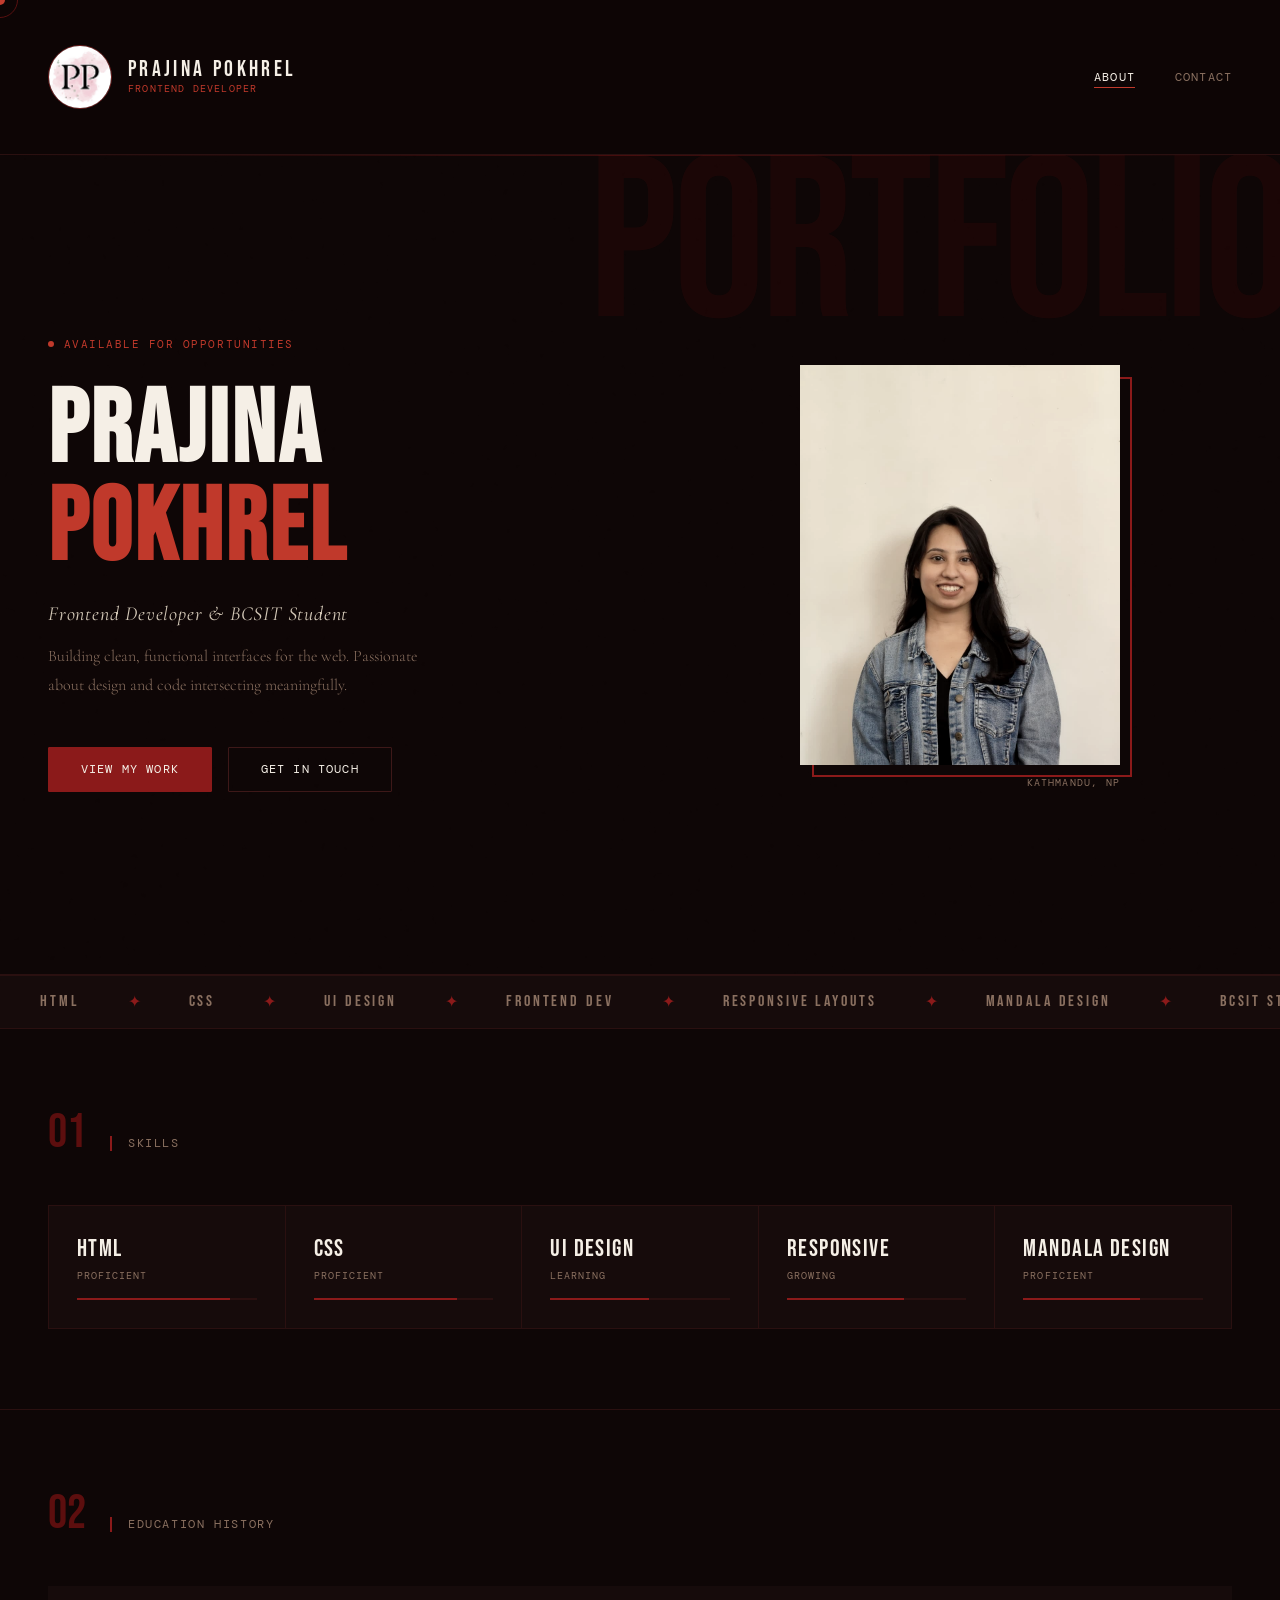
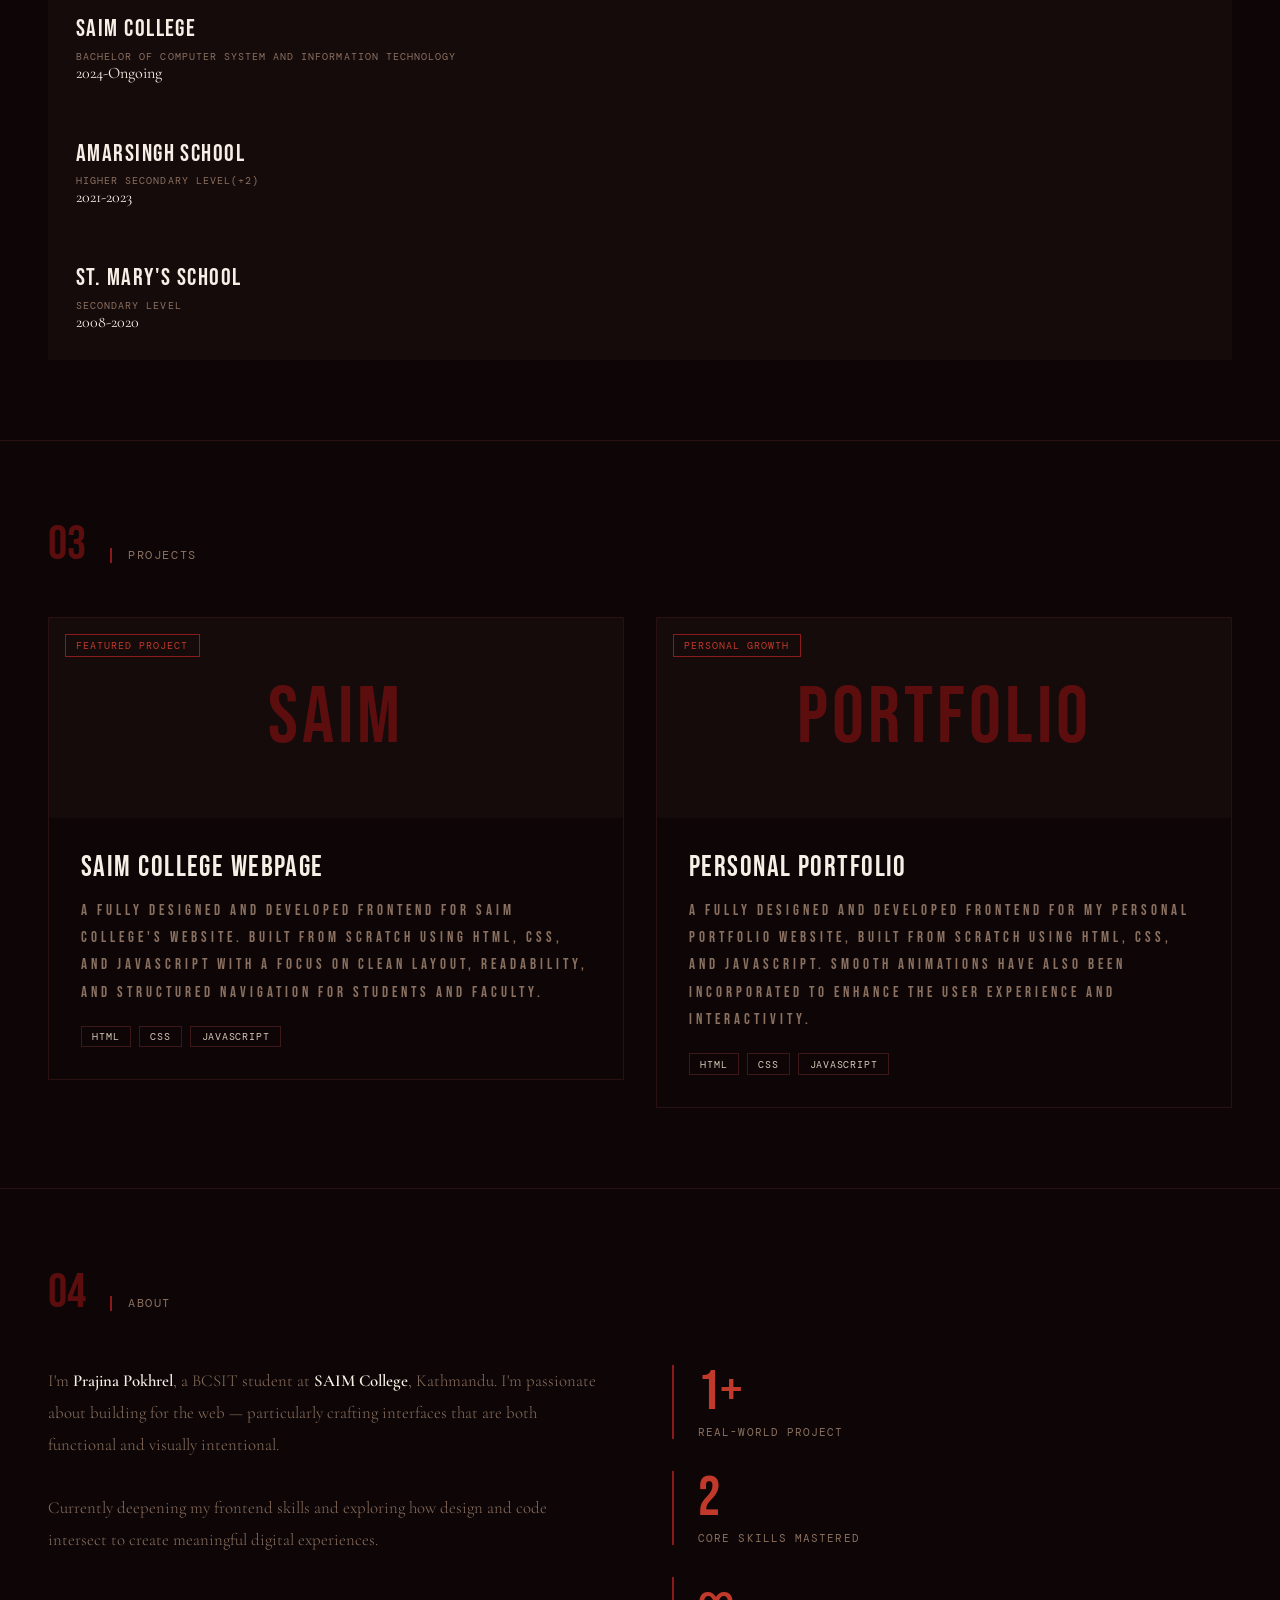
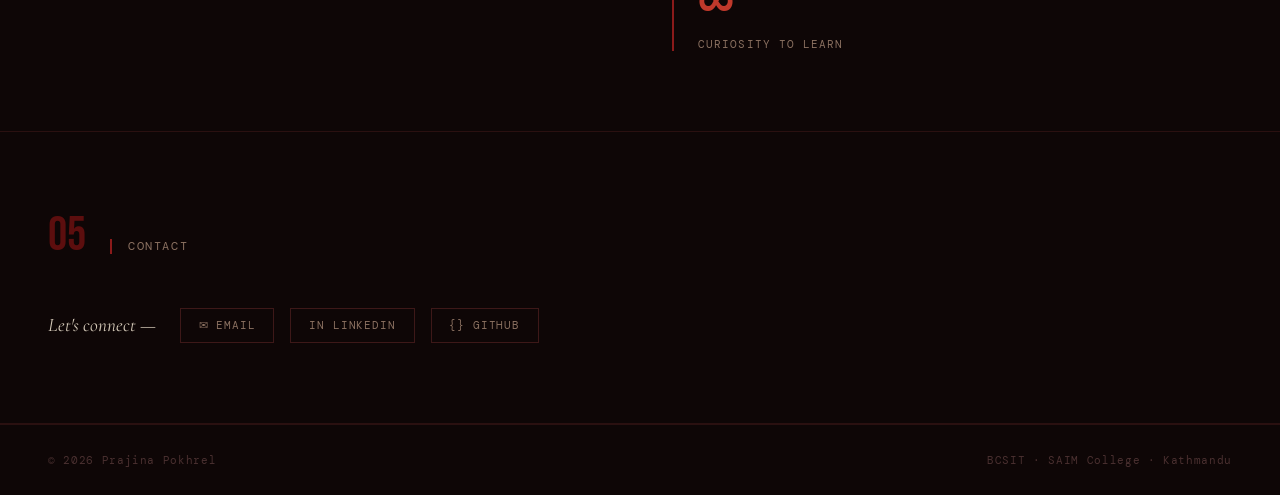
==== commit 02183fd5: "Replace image source in hero section" ====
--- a/index.html
+++ b/index.html
@@ -55,7 +55,7 @@
 
   <div class="hero-right">
     <div class="hero-img-wrap">
-      <img src="WhatsApp Image 2026-05-30 at 11.05.26 AM.jpeg" alt="Prajina Pokhrel">
+      <img src="Formal.jpeg" alt="Prajina Pokhrel">
       <div class="hero-img-frame"></div>
       <div class="hero-img-label">Kathmandu, NP</div>
     </div>
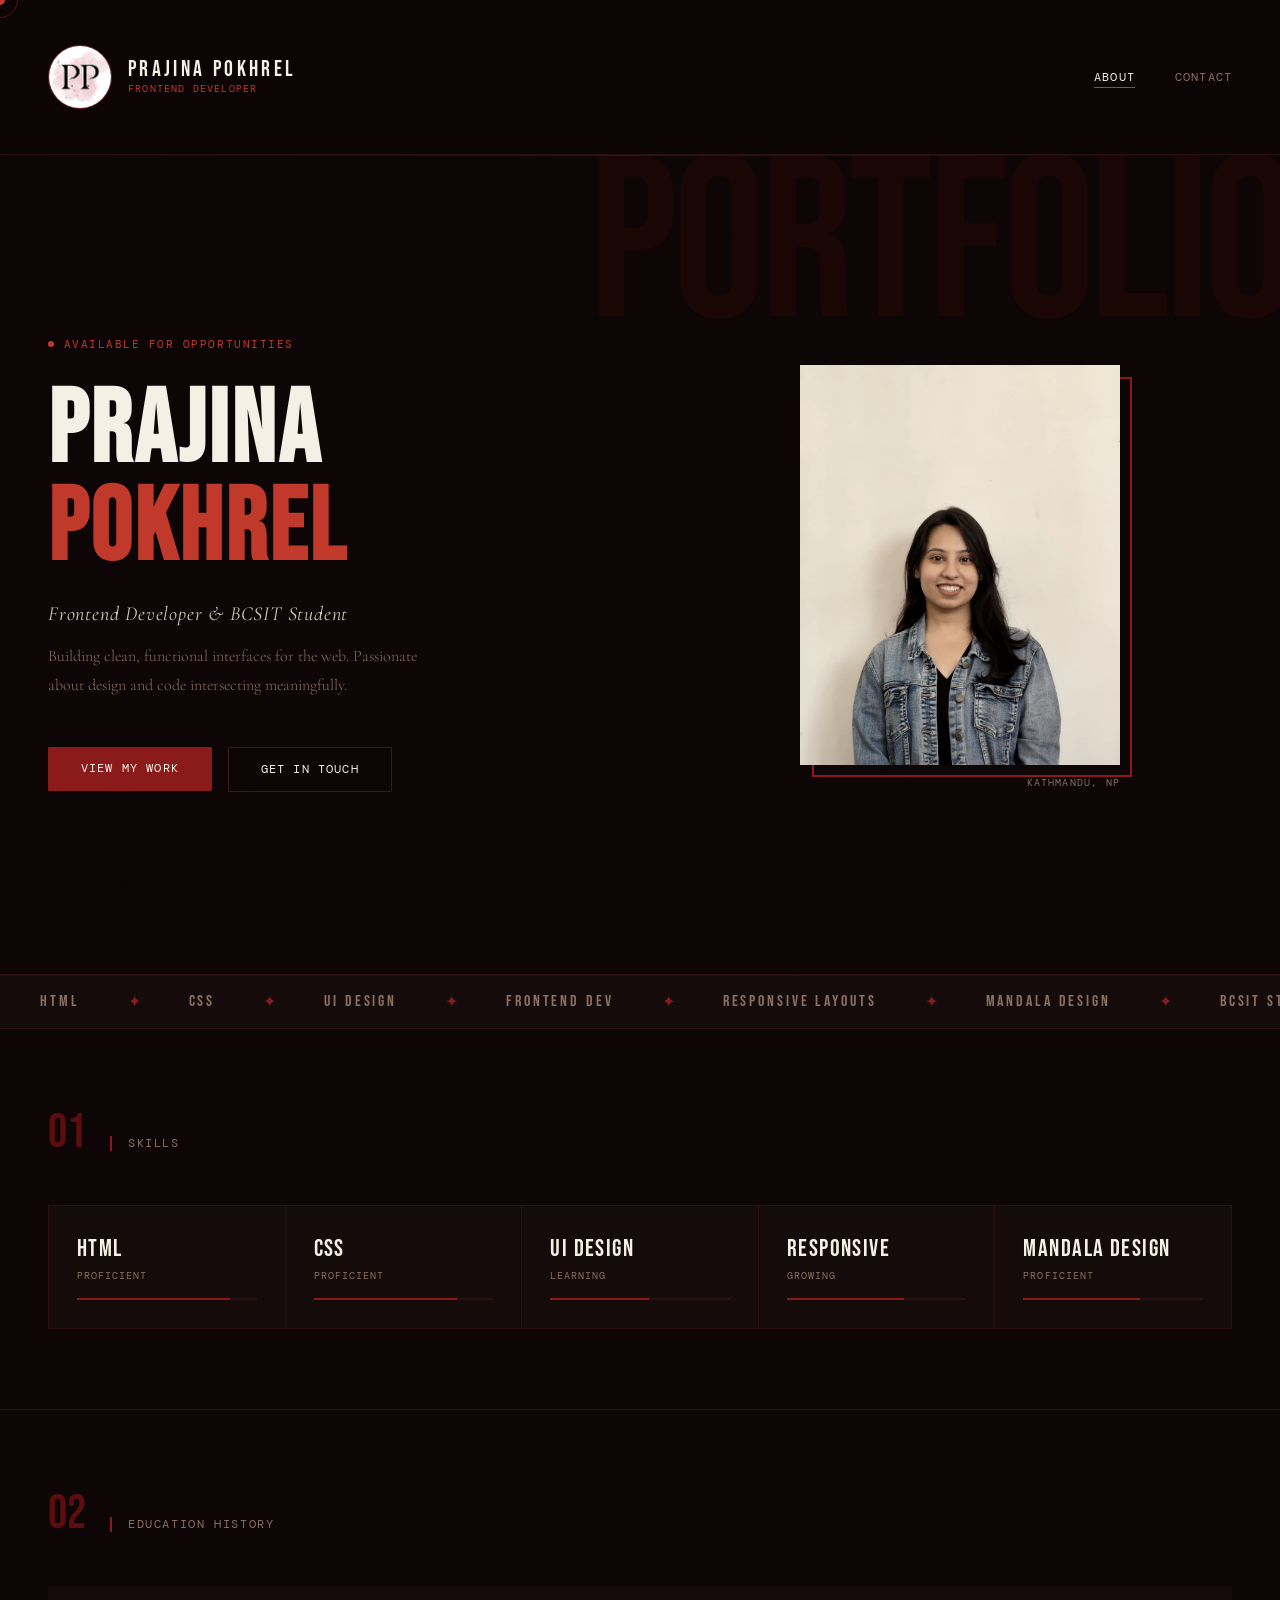
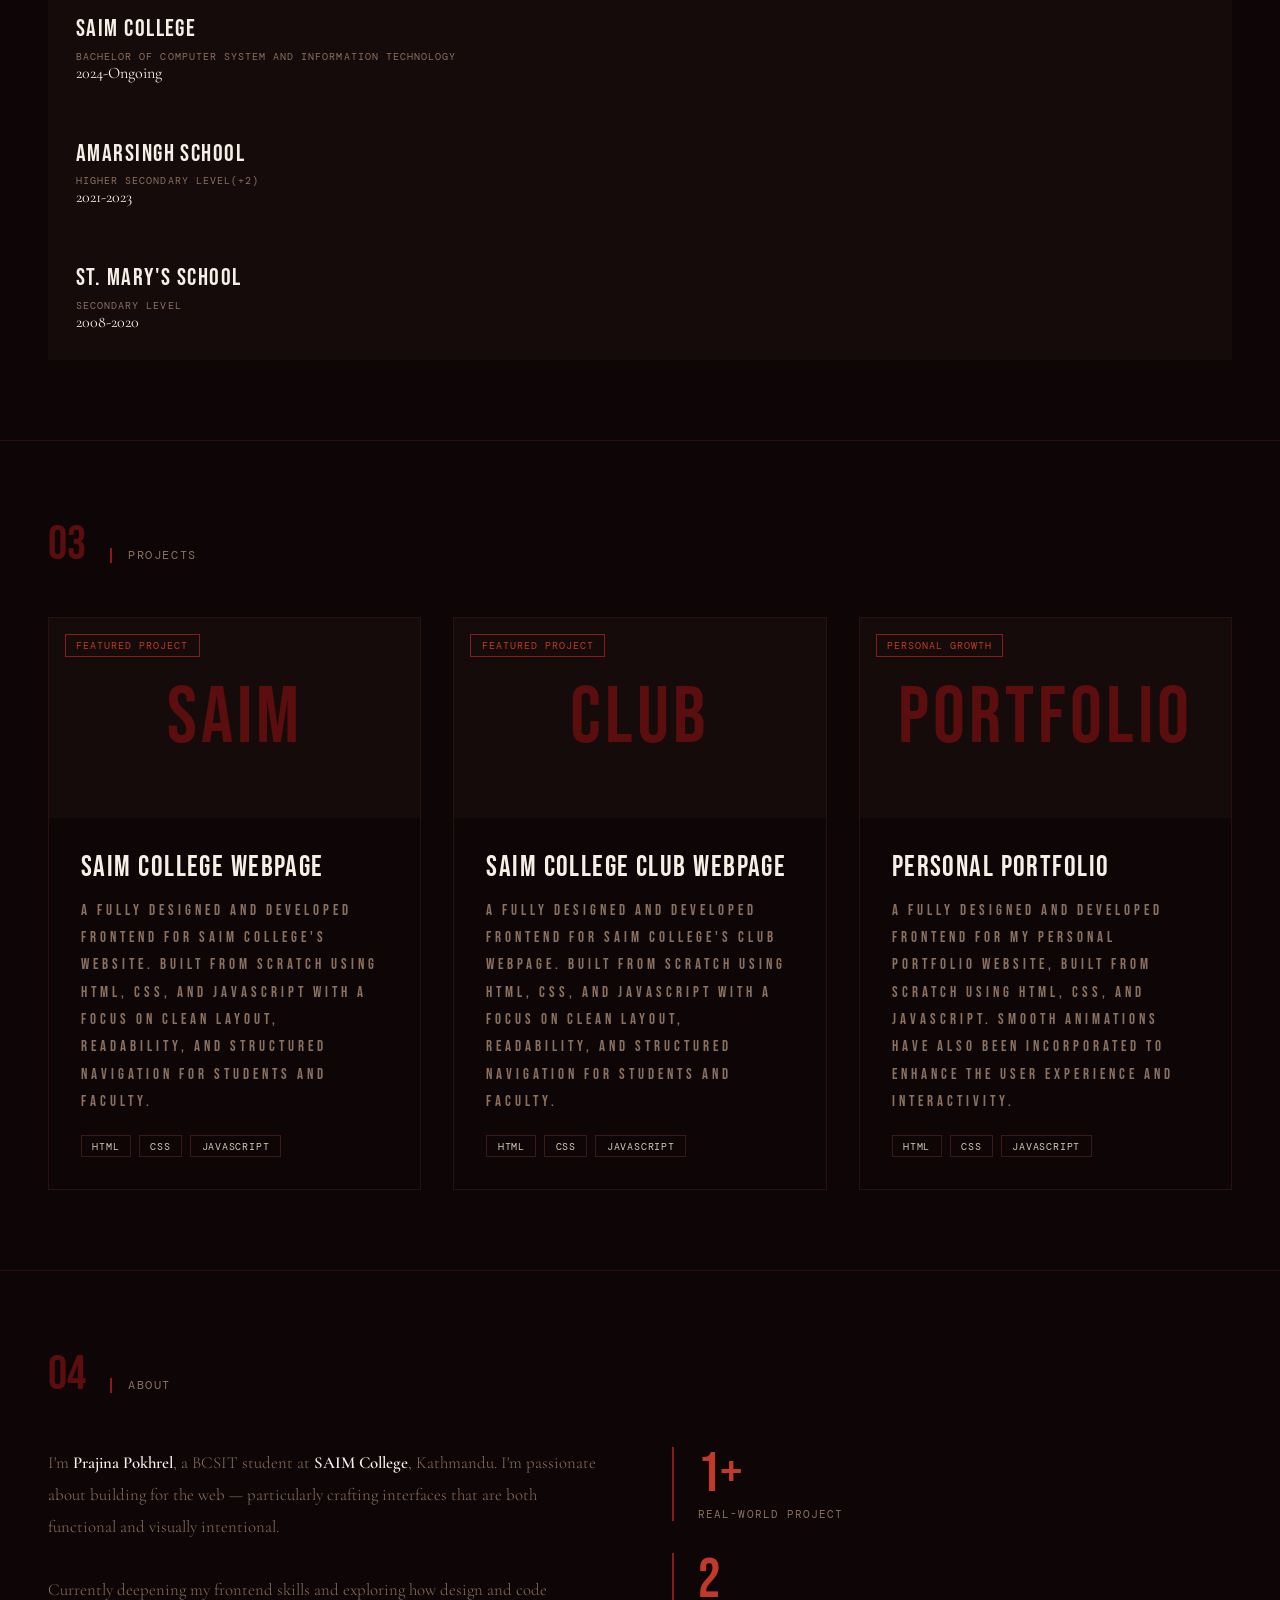
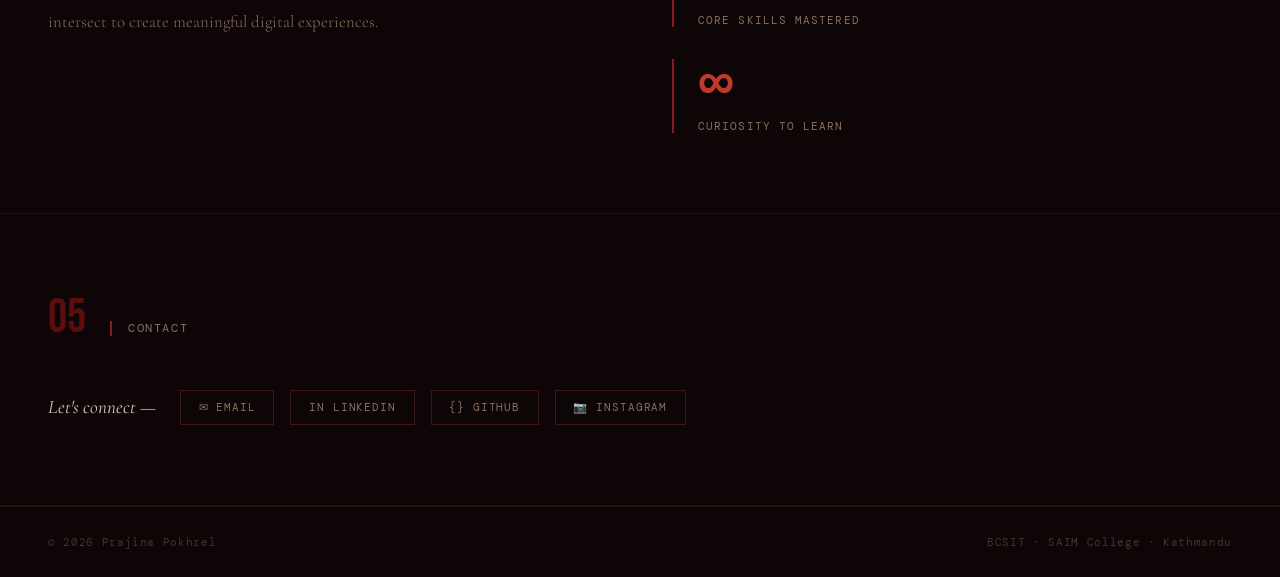
==== commit 3bd59d8c: "Add files via upload" ====
--- a/index.html
+++ b/index.html
@@ -1,5 +1,12 @@
 <!DOCTYPE html>
 <html lang="en">
+  <script>
+  if (sessionStorage.getItem('prajInternalNav')) {
+    var s = document.createElement('style');
+    s.textContent = '#loader{display:none!important}';
+    document.head.appendChild(s);
+  }
+</script>
 <head>
 <meta charset="UTF-8">
 <meta name="viewport" content="width=device-width, initial-scale=1.0">
@@ -150,7 +157,7 @@
   <div class="projects-wrapper">
 
     <!-- SAIM College Project -->
-    <a href="Project I/public/Home.html"
+    <a href="https://prazz-7.github.io/SAIM-Website/"
        class="project-link"
        target="_blank"
        rel="noopener noreferrer"
@@ -184,6 +191,41 @@
       </div>
     </a>
 
+    <!-- club website project --- IGNORE --- -->
+     <a href="https://irlprayushluitel.github.io/Orbit/"
+       class="project-link"
+       target="_blank"
+       rel="noopener noreferrer"
+       style="text-decoration:none; color:inherit;">
+
+      <div class="project-card reveal-scale">
+        <div class="saim-card-inner">
+
+          <div class="project-thumb">
+            <div class="project-thumb-inner">Club</div>
+            <div class="project-thumb-tag">Featured Project</div>
+          </div>
+
+          <div class="project-body">
+            <div class="project-title">SAIM College Club Webpage</div>
+
+            <div class="project-desc">
+              A fully designed and developed frontend for SAIM College's club webpage.
+              Built from scratch using HTML, CSS, and JavaScript with a focus on clean layout,
+              readability, and structured navigation for students and faculty.
+            </div>
+
+            <div class="project-tech">
+              <span class="tech-badge">HTML</span>
+              <span class="tech-badge">CSS</span>
+              <span class="tech-badge">JavaScript</span>
+            </div>
+
+          </div>
+        </div>
+      </div>
+    </a>
+
     <!-- Portfolio Project -->
      <a href="#index"
        class="project-link"
@@ -201,8 +243,7 @@
             <div class="project-title">Personal Portfolio</div>
 
             <div class="project-desc">
-              A fully designed and developed frontend for my personal portfolio website, built from scratch using HTML, CSS, and JavaScript. 
-              Smooth animations have also been incorporated to enhance the user experience and interactivity.
+              A fully designed and developed frontend for my personal portfolio website, built from scratch using HTML, CSS, and JavaScript. Smooth animations have also been incorporated to enhance the user experience and interactivity.
 
             </div>
 
@@ -258,6 +299,7 @@
     <a class="contact-link" href="mailto:prajiprazz@email.com">✉ Email</a>
     <a class="contact-link" href="https://www.linkedin.com/in/prajina-pokhrel/" target="_blank">in LinkedIn</a>
     <a class="contact-link" href="https://github.com/Prazz-7" target="_blank">{} GitHub</a>
+    <a class="contact-link" href="https://www.instagram.com/_prazz_j.m._/" target="_blank">📷 Instagram</a>
   </div>
 </section>
 
@@ -267,12 +309,21 @@
 </footer>
 
 <script>
-  /* ── Loader ── */
-  window.addEventListener('load', () => {
-    setTimeout(() => {
-      document.getElementById('loader').classList.add('done');
-    }, 1300);
-  });
+/* ── Loader ── */
+window.addEventListener('load', () => {
+  const loader = document.getElementById('loader');
+  if (sessionStorage.getItem('prajInternalNav')) {
+    sessionStorage.removeItem('prajInternalNav');
+    if (loader) loader.style.display = 'none';
+  } else {
+    setTimeout(() => loader.classList.add('done'), 1000);
+  }
+});
+
+/* ── Set flag when leaving to contact page ── */
+document.querySelectorAll('a[href="contactAnimated.html"]').forEach(link => {
+  link.addEventListener('click', () => sessionStorage.setItem('prajInternalNav', 'true'));
+});
 
   /* ── Custom cursor ── */
   const cur = document.getElementById('cursor');
